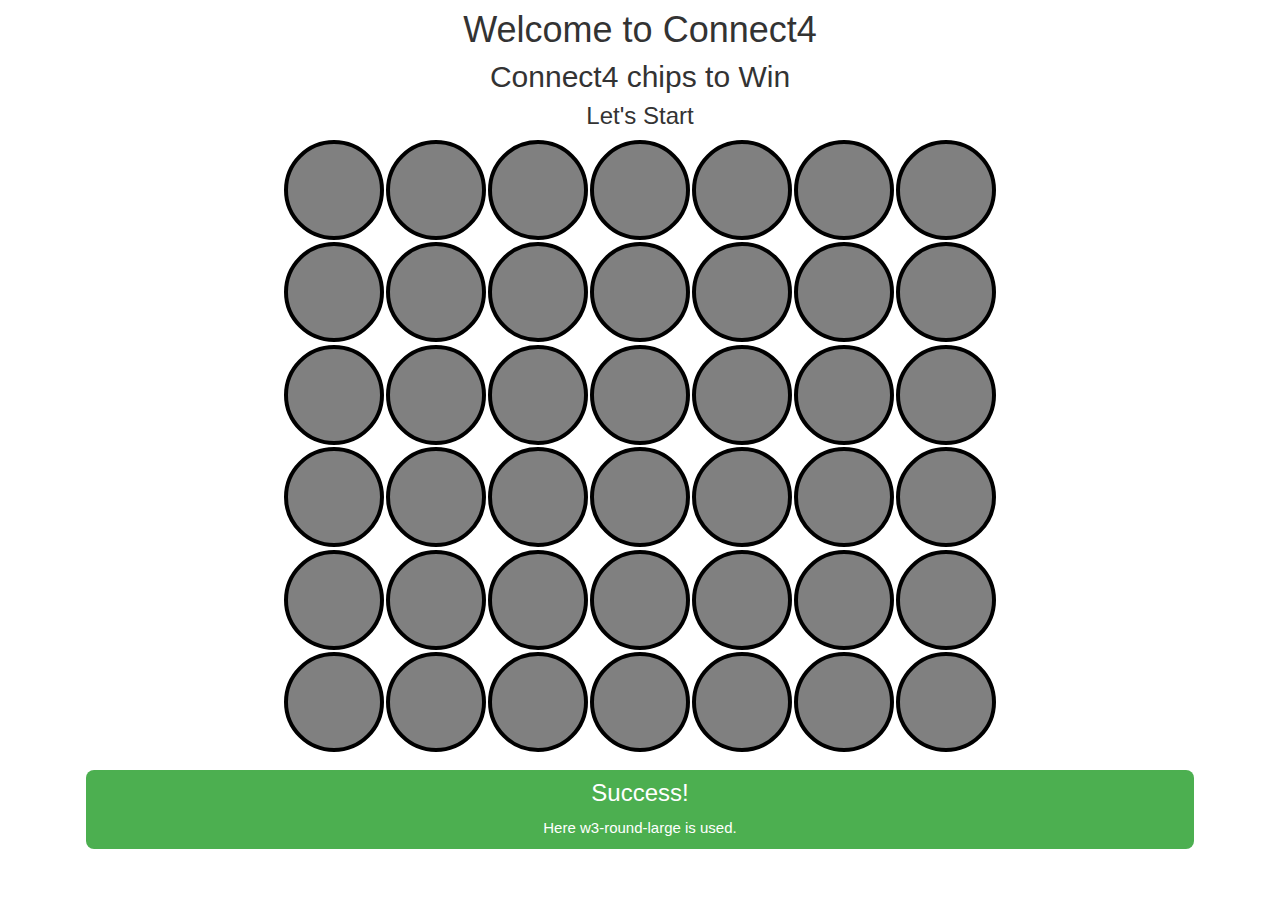
==== connect.html @ 6ac028fa "Initial Commit" ====
<!DOCTYPE html>
<html>
<head>
	<meta charset="utf-8">
	<title>Connect4</title>
	<link rel="stylesheet" type="text/css" href="style.css">
	<link rel="stylesheet" type="text/css" href="https://maxcdn.bootstrapcdn.com/bootstrap/3.3.7/css/bootstrap.min.css">
	<meta name="viewport" content="width=device-width, initial-scale=1">
	<link rel="stylesheet" href="https://www.w3schools.com/w3css/4/w3.css">
</head>
<body>
	<div class="container" align="center">
		<h1>Welcome to Connect4</h1>
		<h2>Connect4 chips to Win</h2>
		<h3>Let's Start</h3>

	<table class="board">
	<tr>
		<td><button type="button" style="color: grey" id="game"></button></td>
		<td><button type="button"></button></td>
		<td><button type="button"></button></td>
		<td><button type="button"></button></td>
		<td><button type="button"></button></td>
		<td><button type="button"></button></td>
		<td><button type="button"></button></td>
	</tr>
		<tr>
		<td><button type="button"></button></td>
		<td><button type="button"></button></td>
		<td><button type="button"></button></td>
		<td><button type="button"></button></td>
		<td><button type="button"></button></td>
		<td><button type="button"></button></td>
		<td><button type="button"></button></td>
	</tr>
		<tr>
		<td><button type="button"></button></td>
		<td><button type="button"></button></td>
		<td><button type="button"></button></td>
		<td><button type="button"></button></td>
		<td><button type="button"></button></td>
		<td><button type="button"></button></td>
		<td><button type="button"></button></td>
	</tr>
		<tr>
		<td><button type="button"></button></td>
		<td><button type="button"></button></td>
		<td><button type="button"></button></td>
		<td><button type="button"></button></td>
		<td><button type="button"></button></td>
		<td><button type="button"></button></td>
		<td><button type="button"></button></td>
	</tr>
		<tr>
		<td><button type="button"></button></td>
		<td><button type="button"></button></td>
		<td><button type="button"></button></td>
		<td><button type="button"></button></td>
		<td><button type="button"></button></td>
		<td><button type="button"></button></td>
		<td><button type="button"></button></td>
	</tr>
		<tr>
		<td><button type="button"></button></td>
		<td><button type="button"></button></td>
		<td><button type="button"></button></td>
		<td><button type="button"></button></td>
		<td><button type="button"></button></td>
		<td><button type="button"></button></td>
		<td><button type="button"></button></td>
	</tr>
	</table>
<div class="w3-container">
<div class="w3-panel w3-green w3-round-large">
  <h3>Success!</h3>
  <p>Here w3-round-large is used.</p>
</div>
</div>
</div>
<script
			  src="https://code.jquery.com/jquery-3.5.1.js"
			  integrity="sha256-QWo7LDvxbWT2tbbQ97B53yJnYU3WhH/C8ycbRAkjPDc="
			  crossorigin="anonymous"></script>
		
<script src="connect.js"></script>
</body>
</html>
---- style.css ----
.board button{
	width: 100px;
	height: 100px;
	background-color: grey;
	border-radius: 50%;
	margin: 1px;
	border:4px solid black;
}
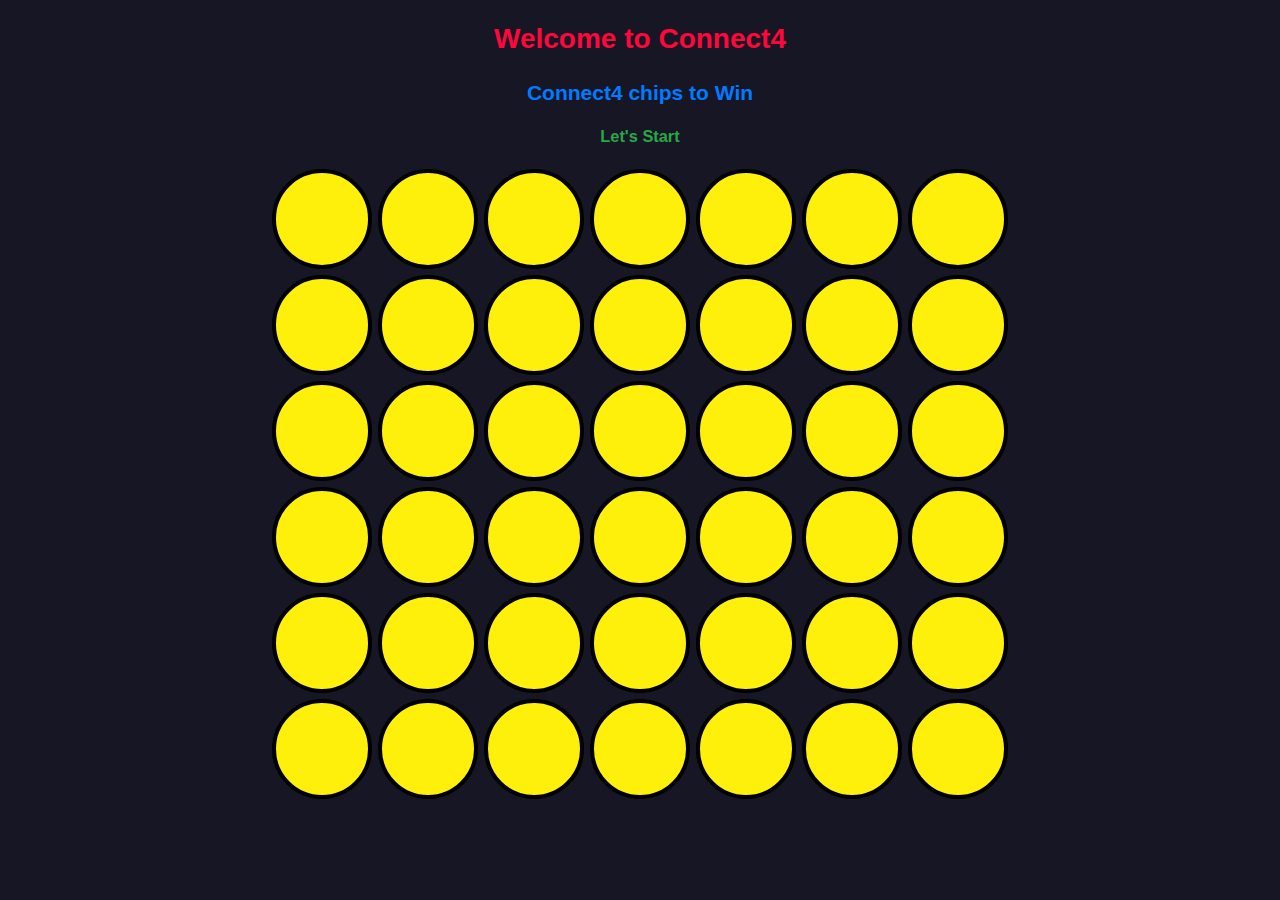
==== commit 9ba219c7: "color changed" ====
--- a/connect.html
+++ b/connect.html
@@ -4,15 +4,14 @@
 	<meta charset="utf-8">
 	<title>Connect4</title>
 	<link rel="stylesheet" type="text/css" href="style.css">
-	<link rel="stylesheet" type="text/css" href="https://maxcdn.bootstrapcdn.com/bootstrap/3.3.7/css/bootstrap.min.css">
 	<meta name="viewport" content="width=device-width, initial-scale=1">
-	<link rel="stylesheet" href="https://www.w3schools.com/w3css/4/w3.css">
+	
 </head>
 <body>
 	<div class="container" align="center">
-		<h1>Welcome to Connect4</h1>
-		<h2>Connect4 chips to Win</h2>
-		<h3>Let's Start</h3>
+		<h1 style="color: #ff073a">Welcome to Connect4</h1>
+		<h2 style="color: #007bff">Connect4 chips to Win</h2>
+		<h3 style="color: #28a745">Let's Start</h3>
 
 	<table class="board">
 	<tr>
@@ -70,12 +69,7 @@
 		<td><button type="button"></button></td>
 	</tr>
 	</table>
-<div class="w3-container">
-<div class="w3-panel w3-green w3-round-large">
-  <h3>Success!</h3>
-  <p>Here w3-round-large is used.</p>
-</div>
-</div>
+
 </div>
 <script
 			  src="https://code.jquery.com/jquery-3.5.1.js"
--- a/style.css
+++ b/style.css
@@ -1,8 +1,15 @@
+body {
+    font-family: "Helvetica Neue",Helvetica,Arial,sans-serif;
+    font-size: 14px;
+    line-height: 1.42857143;
+    color: #333;
+    background-color: #161625;
+}
 .board button{
 	width: 100px;
 	height: 100px;
-	background-color: grey;
+	background-color: rgb(255, 240, 12);
 	border-radius: 50%;
 	margin: 1px;
 	border:4px solid black;
-}+}
